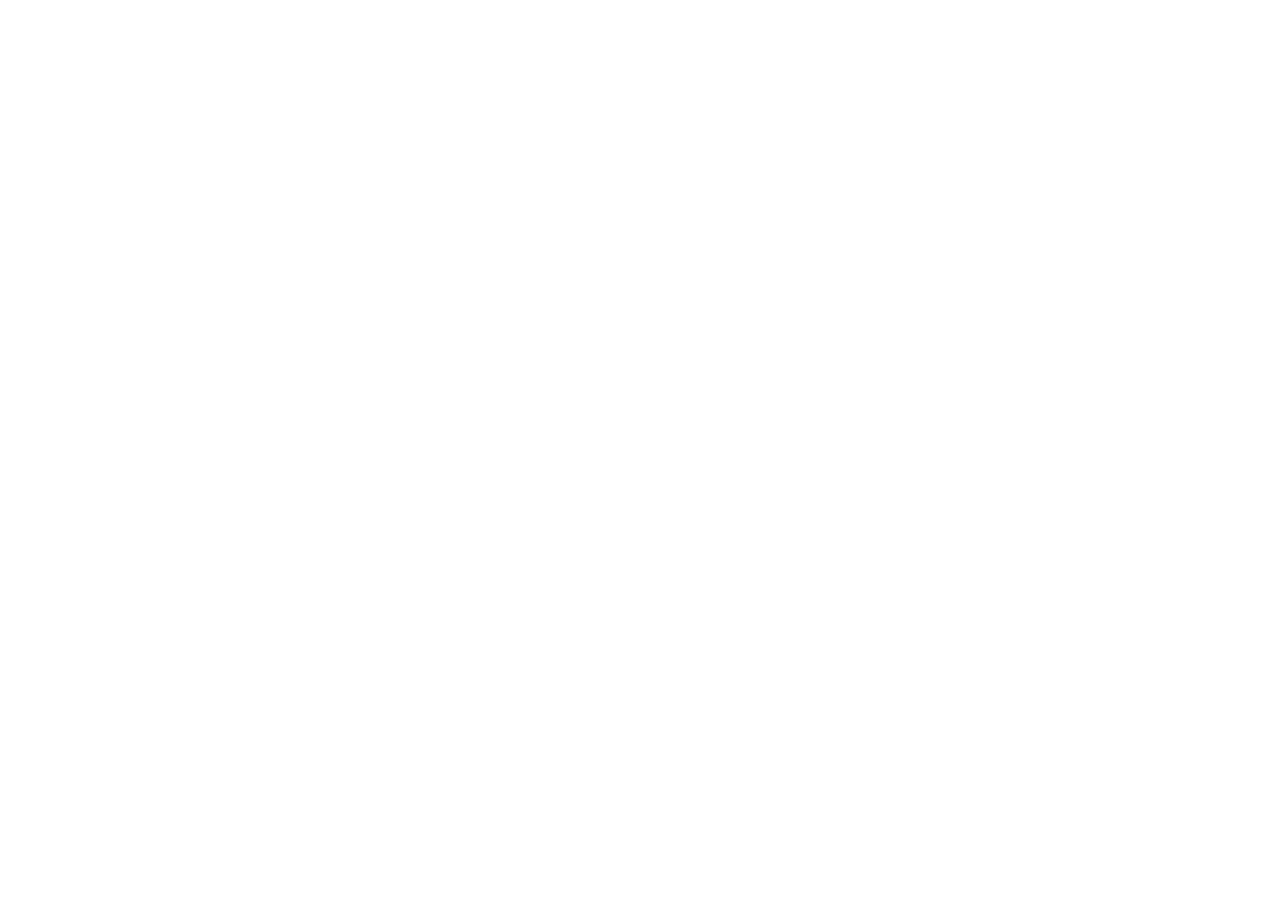
==== login.html @ cbe43c0b "init project" ====
<!DOCTYPE html>
<html lang="en">
<head>
    <meta charset="UTF-8">
    <meta http-equiv="X-UA-Compatible" content="IE=edge">
    <meta name="viewport" content="width=device-width, initial-scale=1.0">
    <title>登录页面</title>
</head>
<body>
    
</body>
</html>
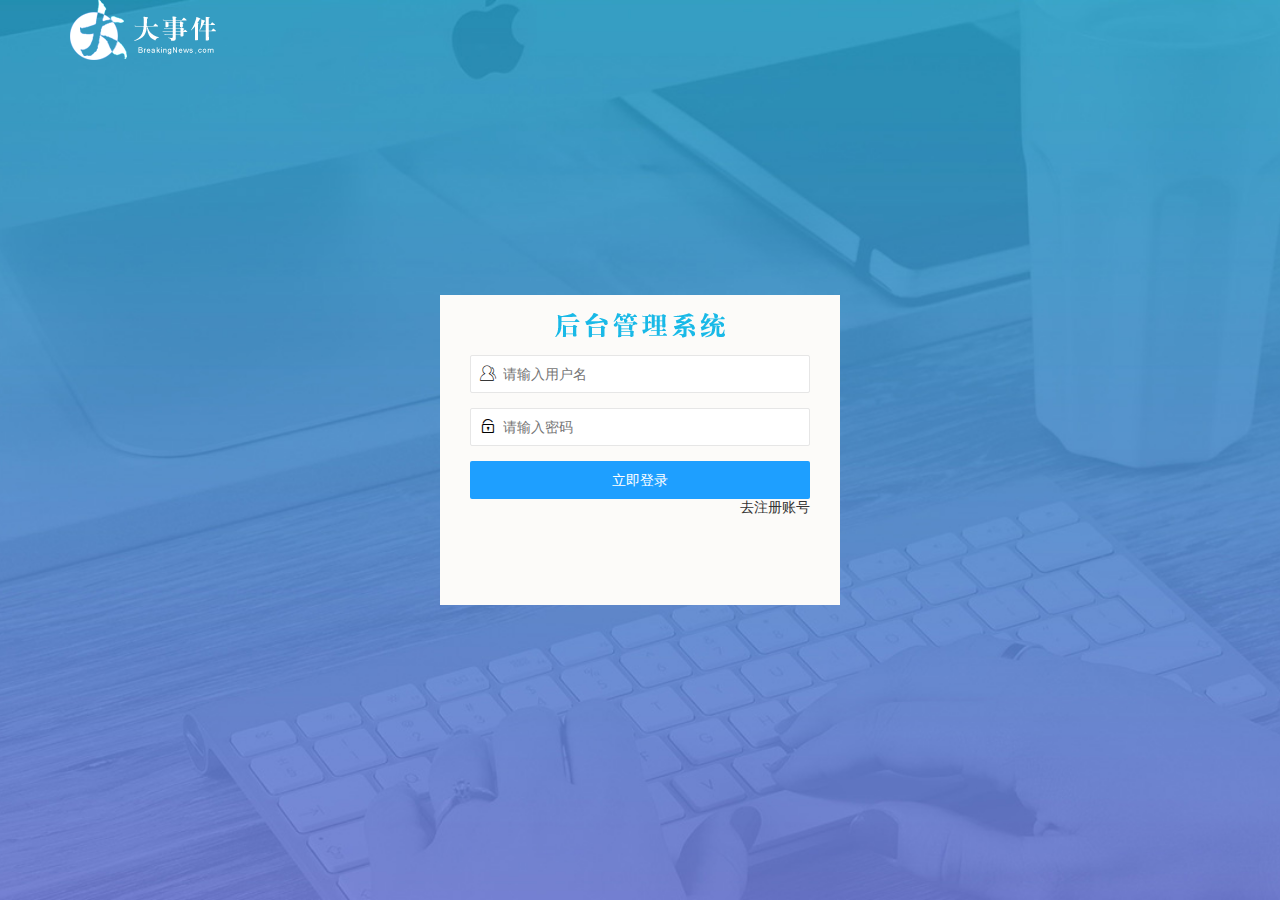
==== commit fc8ebe53: "完成了登录和注册" ====
--- a/login.html
+++ b/login.html
@@ -4,9 +4,80 @@
     <meta charset="UTF-8">
     <meta http-equiv="X-UA-Compatible" content="IE=edge">
     <meta name="viewport" content="width=device-width, initial-scale=1.0">
-    <title>登录页面</title>
+    <title>事件系统/登录</title>
+    <!-- 导入自己的样式 -->
+    <link rel="stylesheet" href="/assets/css/login.css"/>
+    <script src="/assets/lib/layui/layui.js"></script>
+    <!-- 导入layui样式 -->
+    <link rel="stylesheet" href="./assets/lib/layui/css/layui.css">
 </head>
 <body>
-    
+    <!-- 头部logo区域 -->
+    <div class="layui-main">
+        <img src="/assets/images/logo.png" alt=""/>
+    </div> 
+    <!-- 登录注册区域 -->
+    <div class="loginAndRegBox">
+       <div class="title-box">
+           
+           </div>
+        <!-- 登录盒子 -->
+       <div class="login-box">
+           <!-- 登录的表单 -->
+        <form class="layui-form" action="" id="form_login">
+            <!-- 用户名 -->
+            <div class="layui-form-item">
+                <i class="layui-icon layui-icon-user"></i>
+                <input type="text" name="username" required  lay-verify="required" placeholder="请输入用户名" autocomplete="off" class="layui-input iconu">
+            </div>
+            <!-- 密码 -->
+            <div class="layui-form-item">
+                <i class="layui-icon  layui-icon-password"></i>
+                <input type="password" name="password" required  lay-verify="required|pwd" placeholder="请输入密码" autocomplete="off" class="layui-input">
+            </div>
+            <!-- 登录按钮 -->
+            <button  class="layui-btn layui-btn-fluid layui-btn-normal" lay-submit >立即登录</button>
+
+            <div class="layui-form-item links">
+                <a href="javascript:;" id="link_reg">去注册账号</a>
+            </div>
+        </form>
+       </div>
+       <!-- 注册盒子 -->
+       <div class="reg-box">
+           <!-- 注册的表单 -->
+        <form class="layui-form" id="form_reg">
+            <!-- 用户名 -->
+            <div class="layui-form-item">
+                <i class="layui-icon layui-icon-user"></i>
+                <input type="text" name="username" required  lay-verify="required" placeholder="请输入用户名" autocomplete="off" class="layui-input iconu">
+            </div>
+            <!-- 密码 -->
+            <div class="layui-form-item">
+                <i class="layui-icon  layui-icon-password"></i>
+                <input id="pwd" type="password" name="password" required  lay-verify="required|pwd" placeholder="请输入密码" autocomplete="off" class="layui-input">
+            </div>
+            <!-- 确认密码 -->
+            <div class="layui-form-item">
+                <i class="layui-icon  layui-icon-password"></i>
+                <input type="password" name="repassword" required  lay-verify="required|pwd|repwd" placeholder="请再次输入密码" autocomplete="off" class="layui-input">
+            </div>
+            <!-- 注册按钮 -->
+            <button  class="layui-btn layui-btn-fluid layui-btn-normal" lay-submit >立即注册</button>
+
+            <div class="layui-form-item links">
+                <a href="javascript:;" id="link_login">去登录</a>
+            </div>
+        </form>
+       </div>
+    </div>
+    <!-- 导入layui的js文件 -->
+    <script src="/assets/lib/layui/layui.all.js"></script>
+    <!-- 导入jQuery -->
+    <script src="/assets/lib/jquery.js"></script>
+    <!-- 导入baseapi.js -->
+    <script src="/assets/js/baseaoi.js"></script>
+    <!-- 导入自己的script脚本 -->
+    <script src="/assets/js/login.js"></script>
 </body>
 </html>--- a/assets/css/login.css
+++ b/assets/css/login.css
@@ -0,0 +1,43 @@
+html,
+body{
+    margin: 0;
+    padding: 0;
+    width: 100%;
+    height: 100%;
+    background:url(/assets/images/login_bg.jpg) no-repeat center;
+    background-size: cover;
+}
+.loginAndRegBox{
+    width: 400px;
+    height: 310px;
+    background-color: rgb(252, 251, 249);
+    position: absolute;
+    left: 50%;
+    top: 50%;
+    transform: translate(-50% ,-50%);
+}
+.title-box{
+    height: 60px;
+    background: url('/assets/images/login_title.png') no-repeat center;
+}
+.reg-box{
+    display: none;
+}
+.layui-form{
+    padding: 0 30px;
+}
+.links{
+   display: flex;
+   justify-content: flex-end;
+}
+.layui-form-item{
+    position: relative;
+}
+.layui-form-item .layui-icon{
+    position: absolute;
+    top: 10px;
+    left: 10px;
+}
+ .layui-form .layui-input{
+    padding-left: 32px;
+}--- a/assets/lib/layui/css/layui.css
+++ b/assets/lib/layui/css/layui.css
@@ -0,0 +1,2 @@
+/** layui-v2.5.5 MIT License By https://www.layui.com */
+ .layui-inline,img{display:inline-block;vertical-align:middle}h1,h2,h3,h4,h5,h6{font-weight:400}.layui-edge,.layui-header,.layui-inline,.layui-main{position:relative}.layui-body,.layui-edge,.layui-elip{overflow:hidden}.layui-btn,.layui-edge,.layui-inline,img{vertical-align:middle}.layui-btn,.layui-disabled,.layui-icon,.layui-unselect{-moz-user-select:none;-webkit-user-select:none;-ms-user-select:none}.layui-elip,.layui-form-checkbox span,.layui-form-pane .layui-form-label{text-overflow:ellipsis;white-space:nowrap}.layui-breadcrumb,.layui-tree-btnGroup{visibility:hidden}blockquote,body,button,dd,div,dl,dt,form,h1,h2,h3,h4,h5,h6,input,li,ol,p,pre,td,textarea,th,ul{margin:0;padding:0;-webkit-tap-highlight-color:rgba(0,0,0,0)}a:active,a:hover{outline:0}img{border:none}li{list-style:none}table{border-collapse:collapse;border-spacing:0}h4,h5,h6{font-size:100%}button,input,optgroup,option,select,textarea{font-family:inherit;font-size:inherit;font-style:inherit;font-weight:inherit;outline:0}pre{white-space:pre-wrap;white-space:-moz-pre-wrap;white-space:-pre-wrap;white-space:-o-pre-wrap;word-wrap:break-word}body{line-height:24px;font:14px Helvetica Neue,Helvetica,PingFang SC,Tahoma,Arial,sans-serif}hr{height:1px;margin:10px 0;border:0;clear:both}a{color:#333;text-decoration:none}a:hover{color:#777}a cite{font-style:normal;*cursor:pointer}.layui-border-box,.layui-border-box *{box-sizing:border-box}.layui-box,.layui-box *{box-sizing:content-box}.layui-clear{clear:both;*zoom:1}.layui-clear:after{content:'\20';clear:both;*zoom:1;display:block;height:0}.layui-inline{*display:inline;*zoom:1}.layui-edge{display:inline-block;width:0;height:0;border-width:6px;border-style:dashed;border-color:transparent}.layui-edge-top{top:-4px;border-bottom-color:#999;border-bottom-style:solid}.layui-edge-right{border-left-color:#999;border-left-style:solid}.layui-edge-bottom{top:2px;border-top-color:#999;border-top-style:solid}.layui-edge-left{border-right-color:#999;border-right-style:solid}.layui-disabled,.layui-disabled:hover{color:#d2d2d2!important;cursor:not-allowed!important}.layui-circle{border-radius:100%}.layui-show{display:block!important}.layui-hide{display:none!important}@font-face{font-family:layui-icon;src:url(../font/iconfont.eot?v=250);src:url(../font/iconfont.eot?v=250#iefix) format('embedded-opentype'),url(../font/iconfont.woff2?v=250) format('woff2'),url(../font/iconfont.woff?v=250) format('woff'),url(../font/iconfont.ttf?v=250) format('truetype'),url(../font/iconfont.svg?v=250#layui-icon) format('svg')}.layui-icon{font-family:layui-icon!important;font-size:16px;font-style:normal;-webkit-font-smoothing:antialiased;-moz-osx-font-smoothing:grayscale}.layui-icon-reply-fill:before{content:"\e611"}.layui-icon-set-fill:before{content:"\e614"}.layui-icon-menu-fill:before{content:"\e60f"}.layui-icon-search:before{content:"\e615"}.layui-icon-share:before{content:"\e641"}.layui-icon-set-sm:before{content:"\e620"}.layui-icon-engine:before{content:"\e628"}.layui-icon-close:before{content:"\1006"}.layui-icon-close-fill:before{content:"\1007"}.layui-icon-chart-screen:before{content:"\e629"}.layui-icon-star:before{content:"\e600"}.layui-icon-circle-dot:before{content:"\e617"}.layui-icon-chat:before{content:"\e606"}.layui-icon-release:before{content:"\e609"}.layui-icon-list:before{content:"\e60a"}.layui-icon-chart:before{content:"\e62c"}.layui-icon-ok-circle:before{content:"\1005"}.layui-icon-layim-theme:before{content:"\e61b"}.layui-icon-table:before{content:"\e62d"}.layui-icon-right:before{content:"\e602"}.layui-icon-left:before{content:"\e603"}.layui-icon-cart-simple:before{content:"\e698"}.layui-icon-face-cry:before{content:"\e69c"}.layui-icon-face-smile:before{content:"\e6af"}.layui-icon-survey:before{content:"\e6b2"}.layui-icon-tree:before{content:"\e62e"}.layui-icon-upload-circle:before{content:"\e62f"}.layui-icon-add-circle:before{content:"\e61f"}.layui-icon-download-circle:before{content:"\e601"}.layui-icon-templeate-1:before{content:"\e630"}.layui-icon-util:before{content:"\e631"}.layui-icon-face-surprised:before{content:"\e664"}.layui-icon-edit:before{content:"\e642"}.layui-icon-speaker:before{content:"\e645"}.layui-icon-down:before{content:"\e61a"}.layui-icon-file:before{content:"\e621"}.layui-icon-layouts:before{content:"\e632"}.layui-icon-rate-half:before{content:"\e6c9"}.layui-icon-add-circle-fine:before{content:"\e608"}.layui-icon-prev-circle:before{content:"\e633"}.layui-icon-read:before{content:"\e705"}.layui-icon-404:before{content:"\e61c"}.layui-icon-carousel:before{content:"\e634"}.layui-icon-help:before{content:"\e607"}.layui-icon-code-circle:before{content:"\e635"}.layui-icon-water:before{content:"\e636"}.layui-icon-username:before{content:"\e66f"}.layui-icon-find-fill:before{content:"\e670"}.layui-icon-about:before{content:"\e60b"}.layui-icon-location:before{content:"\e715"}.layui-icon-up:before{content:"\e619"}.layui-icon-pause:before{content:"\e651"}.layui-icon-date:before{content:"\e637"}.layui-icon-layim-uploadfile:before{content:"\e61d"}.layui-icon-delete:before{content:"\e640"}.layui-icon-play:before{content:"\e652"}.layui-icon-top:before{content:"\e604"}.layui-icon-friends:before{content:"\e612"}.layui-icon-refresh-3:before{content:"\e9aa"}.layui-icon-ok:before{content:"\e605"}.layui-icon-layer:before{content:"\e638"}.layui-icon-face-smile-fine:before{content:"\e60c"}.layui-icon-dollar:before{content:"\e659"}.layui-icon-group:before{content:"\e613"}.layui-icon-layim-download:before{content:"\e61e"}.layui-icon-picture-fine:before{content:"\e60d"}.layui-icon-link:before{content:"\e64c"}.layui-icon-diamond:before{content:"\e735"}.layui-icon-log:before{content:"\e60e"}.layui-icon-rate-solid:before{content:"\e67a"}.layui-icon-fonts-del:before{content:"\e64f"}.layui-icon-unlink:before{content:"\e64d"}.layui-icon-fonts-clear:before{content:"\e639"}.layui-icon-triangle-r:before{content:"\e623"}.layui-icon-circle:before{content:"\e63f"}.layui-icon-radio:before{content:"\e643"}.layui-icon-align-center:before{content:"\e647"}.layui-icon-align-right:before{content:"\e648"}.layui-icon-align-left:before{content:"\e649"}.layui-icon-loading-1:before{content:"\e63e"}.layui-icon-return:before{content:"\e65c"}.layui-icon-fonts-strong:before{content:"\e62b"}.layui-icon-upload:before{content:"\e67c"}.layui-icon-dialogue:before{content:"\e63a"}.layui-icon-video:before{content:"\e6ed"}.layui-icon-headset:before{content:"\e6fc"}.layui-icon-cellphone-fine:before{content:"\e63b"}.layui-icon-add-1:before{content:"\e654"}.layui-icon-face-smile-b:before{content:"\e650"}.layui-icon-fonts-html:before{content:"\e64b"}.layui-icon-form:before{content:"\e63c"}.layui-icon-cart:before{content:"\e657"}.layui-icon-camera-fill:before{content:"\e65d"}.layui-icon-tabs:before{content:"\e62a"}.layui-icon-fonts-code:before{content:"\e64e"}.layui-icon-fire:before{content:"\e756"}.layui-icon-set:before{content:"\e716"}.layui-icon-fonts-u:before{content:"\e646"}.layui-icon-triangle-d:before{content:"\e625"}.layui-icon-tips:before{content:"\e702"}.layui-icon-picture:before{content:"\e64a"}.layui-icon-more-vertical:before{content:"\e671"}.layui-icon-flag:before{content:"\e66c"}.layui-icon-loading:before{content:"\e63d"}.layui-icon-fonts-i:before{content:"\e644"}.layui-icon-refresh-1:before{content:"\e666"}.layui-icon-rmb:before{content:"\e65e"}.layui-icon-home:before{content:"\e68e"}.layui-icon-user:before{content:"\e770"}.layui-icon-notice:before{content:"\e667"}.layui-icon-login-weibo:before{content:"\e675"}.layui-icon-voice:before{content:"\e688"}.layui-icon-upload-drag:before{content:"\e681"}.layui-icon-login-qq:before{content:"\e676"}.layui-icon-snowflake:before{content:"\e6b1"}.layui-icon-file-b:before{content:"\e655"}.layui-icon-template:before{content:"\e663"}.layui-icon-auz:before{content:"\e672"}.layui-icon-console:before{content:"\e665"}.layui-icon-app:before{content:"\e653"}.layui-icon-prev:before{content:"\e65a"}.layui-icon-website:before{content:"\e7ae"}.layui-icon-next:before{content:"\e65b"}.layui-icon-component:before{content:"\e857"}.layui-icon-more:before{content:"\e65f"}.layui-icon-login-wechat:before{content:"\e677"}.layui-icon-shrink-right:before{content:"\e668"}.layui-icon-spread-left:before{content:"\e66b"}.layui-icon-camera:before{content:"\e660"}.layui-icon-note:before{content:"\e66e"}.layui-icon-refresh:before{content:"\e669"}.layui-icon-female:before{content:"\e661"}.layui-icon-male:before{content:"\e662"}.layui-icon-password:before{content:"\e673"}.layui-icon-senior:before{content:"\e674"}.layui-icon-theme:before{content:"\e66a"}.layui-icon-tread:before{content:"\e6c5"}.layui-icon-praise:before{content:"\e6c6"}.layui-icon-star-fill:before{content:"\e658"}.layui-icon-rate:before{content:"\e67b"}.layui-icon-template-1:before{content:"\e656"}.layui-icon-vercode:before{content:"\e679"}.layui-icon-cellphone:before{content:"\e678"}.layui-icon-screen-full:before{content:"\e622"}.layui-icon-screen-restore:before{content:"\e758"}.layui-icon-cols:before{content:"\e610"}.layui-icon-export:before{content:"\e67d"}.layui-icon-print:before{content:"\e66d"}.layui-icon-slider:before{content:"\e714"}.layui-icon-addition:before{content:"\e624"}.layui-icon-subtraction:before{content:"\e67e"}.layui-icon-service:before{content:"\e626"}.layui-icon-transfer:before{content:"\e691"}.layui-main{width:1140px;margin:0 auto}.layui-header{z-index:1000;height:60px}.layui-header a:hover{transition:all .5s;-webkit-transition:all .5s}.layui-side{position:fixed;left:0;top:0;bottom:0;z-index:999;width:200px;overflow-x:hidden}.layui-side-scroll{position:relative;width:220px;height:100%;overflow-x:hidden}.layui-body{position:absolute;left:200px;right:0;top:0;bottom:0;z-index:998;width:auto;overflow-y:auto;box-sizing:border-box}.layui-layout-body{overflow:hidden}.layui-layout-admin .layui-header{background-color:#23262E}.layui-layout-admin .layui-side{top:60px;width:200px;overflow-x:hidden}.layui-layout-admin .layui-body{position:fixed;top:60px;bottom:44px}.layui-layout-admin .layui-main{width:auto;margin:0 15px}.layui-layout-admin .layui-footer{position:fixed;left:200px;right:0;bottom:0;height:44px;line-height:44px;padding:0 15px;background-color:#eee}.layui-layout-admin .layui-logo{position:absolute;left:0;top:0;width:200px;height:100%;line-height:60px;text-align:center;color:#009688;font-size:16px}.layui-layout-admin .layui-header .layui-nav{background:0 0}.layui-layout-left{position:absolute!important;left:200px;top:0}.layui-layout-right{position:absolute!important;right:0;top:0}.layui-container{position:relative;margin:0 auto;padding:0 15px;box-sizing:border-box}.layui-fluid{position:relative;margin:0 auto;padding:0 15px}.layui-row:after,.layui-row:before{content:'';display:block;clear:both}.layui-col-lg1,.layui-col-lg10,.layui-col-lg11,.layui-col-lg12,.layui-col-lg2,.layui-col-lg3,.layui-col-lg4,.layui-col-lg5,.layui-col-lg6,.layui-col-lg7,.layui-col-lg8,.layui-col-lg9,.layui-col-md1,.layui-col-md10,.layui-col-md11,.layui-col-md12,.layui-col-md2,.layui-col-md3,.layui-col-md4,.layui-col-md5,.layui-col-md6,.layui-col-md7,.layui-col-md8,.layui-col-md9,.layui-col-sm1,.layui-col-sm10,.layui-col-sm11,.layui-col-sm12,.layui-col-sm2,.layui-col-sm3,.layui-col-sm4,.layui-col-sm5,.layui-col-sm6,.layui-col-sm7,.layui-col-sm8,.layui-col-sm9,.layui-col-xs1,.layui-col-xs10,.layui-col-xs11,.layui-col-xs12,.layui-col-xs2,.layui-col-xs3,.layui-col-xs4,.layui-col-xs5,.layui-col-xs6,.layui-col-xs7,.layui-col-xs8,.layui-col-xs9{position:relative;display:block;box-sizing:border-box}.layui-col-xs1,.layui-col-xs10,.layui-col-xs11,.layui-col-xs12,.layui-col-xs2,.layui-col-xs3,.layui-col-xs4,.layui-col-xs5,.layui-col-xs6,.layui-col-xs7,.layui-col-xs8,.layui-col-xs9{float:left}.layui-col-xs1{width:8.33333333%}.layui-col-xs2{width:16.66666667%}.layui-col-xs3{width:25%}.layui-col-xs4{width:33.33333333%}.layui-col-xs5{width:41.66666667%}.layui-col-xs6{width:50%}.layui-col-xs7{width:58.33333333%}.layui-col-xs8{width:66.66666667%}.layui-col-xs9{width:75%}.layui-col-xs10{width:83.33333333%}.layui-col-xs11{width:91.66666667%}.layui-col-xs12{width:100%}.layui-col-xs-offset1{margin-left:8.33333333%}.layui-col-xs-offset2{margin-left:16.66666667%}.layui-col-xs-offset3{margin-left:25%}.layui-col-xs-offset4{margin-left:33.33333333%}.layui-col-xs-offset5{margin-left:41.66666667%}.layui-col-xs-offset6{margin-left:50%}.layui-col-xs-offset7{margin-left:58.33333333%}.layui-col-xs-offset8{margin-left:66.66666667%}.layui-col-xs-offset9{margin-left:75%}.layui-col-xs-offset10{margin-left:83.33333333%}.layui-col-xs-offset11{margin-left:91.66666667%}.layui-col-xs-offset12{margin-left:100%}@media screen and (max-width:768px){.layui-hide-xs{display:none!important}.layui-show-xs-block{display:block!important}.layui-show-xs-inline{display:inline!important}.layui-show-xs-inline-block{display:inline-block!important}}@media screen and (min-width:768px){.layui-container{width:750px}.layui-hide-sm{display:none!important}.layui-show-sm-block{display:block!important}.layui-show-sm-inline{display:inline!important}.layui-show-sm-inline-block{display:inline-block!important}.layui-col-sm1,.layui-col-sm10,.layui-col-sm11,.layui-col-sm12,.layui-col-sm2,.layui-col-sm3,.layui-col-sm4,.layui-col-sm5,.layui-col-sm6,.layui-col-sm7,.layui-col-sm8,.layui-col-sm9{float:left}.layui-col-sm1{width:8.33333333%}.layui-col-sm2{width:16.66666667%}.layui-col-sm3{width:25%}.layui-col-sm4{width:33.33333333%}.layui-col-sm5{width:41.66666667%}.layui-col-sm6{width:50%}.layui-col-sm7{width:58.33333333%}.layui-col-sm8{width:66.66666667%}.layui-col-sm9{width:75%}.layui-col-sm10{width:83.33333333%}.layui-col-sm11{width:91.66666667%}.layui-col-sm12{width:100%}.layui-col-sm-offset1{margin-left:8.33333333%}.layui-col-sm-offset2{margin-left:16.66666667%}.layui-col-sm-offset3{margin-left:25%}.layui-col-sm-offset4{margin-left:33.33333333%}.layui-col-sm-offset5{margin-left:41.66666667%}.layui-col-sm-offset6{margin-left:50%}.layui-col-sm-offset7{margin-left:58.33333333%}.layui-col-sm-offset8{margin-left:66.66666667%}.layui-col-sm-offset9{margin-left:75%}.layui-col-sm-offset10{margin-left:83.33333333%}.layui-col-sm-offset11{margin-left:91.66666667%}.layui-col-sm-offset12{margin-left:100%}}@media screen and (min-width:992px){.layui-container{width:970px}.layui-hide-md{display:none!important}.layui-show-md-block{display:block!important}.layui-show-md-inline{display:inline!important}.layui-show-md-inline-block{display:inline-block!important}.layui-col-md1,.layui-col-md10,.layui-col-md11,.layui-col-md12,.layui-col-md2,.layui-col-md3,.layui-col-md4,.layui-col-md5,.layui-col-md6,.layui-col-md7,.layui-col-md8,.layui-col-md9{float:left}.layui-col-md1{width:8.33333333%}.layui-col-md2{width:16.66666667%}.layui-col-md3{width:25%}.layui-col-md4{width:33.33333333%}.layui-col-md5{width:41.66666667%}.layui-col-md6{width:50%}.layui-col-md7{width:58.33333333%}.layui-col-md8{width:66.66666667%}.layui-col-md9{width:75%}.layui-col-md10{width:83.33333333%}.layui-col-md11{width:91.66666667%}.layui-col-md12{width:100%}.layui-col-md-offset1{margin-left:8.33333333%}.layui-col-md-offset2{margin-left:16.66666667%}.layui-col-md-offset3{margin-left:25%}.layui-col-md-offset4{margin-left:33.33333333%}.layui-col-md-offset5{margin-left:41.66666667%}.layui-col-md-offset6{margin-left:50%}.layui-col-md-offset7{margin-left:58.33333333%}.layui-col-md-offset8{margin-left:66.66666667%}.layui-col-md-offset9{margin-left:75%}.layui-col-md-offset10{margin-left:83.33333333%}.layui-col-md-offset11{margin-left:91.66666667%}.layui-col-md-offset12{margin-left:100%}}@media screen and (min-width:1200px){.layui-container{width:1170px}.layui-hide-lg{display:none!important}.layui-show-lg-block{display:block!important}.layui-show-lg-inline{display:inline!important}.layui-show-lg-inline-block{display:inline-block!important}.layui-col-lg1,.layui-col-lg10,.layui-col-lg11,.layui-col-lg12,.layui-col-lg2,.layui-col-lg3,.layui-col-lg4,.layui-col-lg5,.layui-col-lg6,.layui-col-lg7,.layui-col-lg8,.layui-col-lg9{float:left}.layui-col-lg1{width:8.33333333%}.layui-col-lg2{width:16.66666667%}.layui-col-lg3{width:25%}.layui-col-lg4{width:33.33333333%}.layui-col-lg5{width:41.66666667%}.layui-col-lg6{width:50%}.layui-col-lg7{width:58.33333333%}.layui-col-lg8{width:66.66666667%}.layui-col-lg9{width:75%}.layui-col-lg10{width:83.33333333%}.layui-col-lg11{width:91.66666667%}.layui-col-lg12{width:100%}.layui-col-lg-offset1{margin-left:8.33333333%}.layui-col-lg-offset2{margin-left:16.66666667%}.layui-col-lg-offset3{margin-left:25%}.layui-col-lg-offset4{margin-left:33.33333333%}.layui-col-lg-offset5{margin-left:41.66666667%}.layui-col-lg-offset6{margin-left:50%}.layui-col-lg-offset7{margin-left:58.33333333%}.layui-col-lg-offset8{margin-left:66.66666667%}.layui-col-lg-offset9{margin-left:75%}.layui-col-lg-offset10{margin-left:83.33333333%}.layui-col-lg-offset11{margin-left:91.66666667%}.layui-col-lg-offset12{margin-left:100%}}.layui-col-space1{margin:-.5px}.layui-col-space1>*{padding:.5px}.layui-col-space3{margin:-1.5px}.layui-col-space3>*{padding:1.5px}.layui-col-space5{margin:-2.5px}.layui-col-space5>*{padding:2.5px}.layui-col-space8{margin:-3.5px}.layui-col-space8>*{padding:3.5px}.layui-col-space10{margin:-5px}.layui-col-space10>*{padding:5px}.layui-col-space12{margin:-6px}.layui-col-space12>*{padding:6px}.layui-col-space15{margin:-7.5px}.layui-col-space15>*{padding:7.5px}.layui-col-space18{margin:-9px}.layui-col-space18>*{padding:9px}.layui-col-space20{margin:-10px}.layui-col-space20>*{padding:10px}.layui-col-space22{margin:-11px}.layui-col-space22>*{padding:11px}.layui-col-space25{margin:-12.5px}.layui-col-space25>*{padding:12.5px}.layui-col-space30{margin:-15px}.layui-col-space30>*{padding:15px}.layui-btn,.layui-input,.layui-select,.layui-textarea,.layui-upload-button{outline:0;-webkit-appearance:none;transition:all .3s;-webkit-transition:all .3s;box-sizing:border-box}.layui-elem-quote{margin-bottom:10px;padding:15px;line-height:22px;border-left:5px solid #009688;border-radius:0 2px 2px 0;background-color:#f2f2f2}.layui-quote-nm{border-style:solid;border-width:1px 1px 1px 5px;background:0 0}.layui-elem-field{margin-bottom:10px;padding:0;border-width:1px;border-style:solid}.layui-elem-field legend{margin-left:20px;padding:0 10px;font-size:20px;font-weight:300}.layui-field-title{margin:10px 0 20px;border-width:1px 0 0}.layui-field-box{padding:10px 15px}.layui-field-title .layui-field-box{padding:10px 0}.layui-progress{position:relative;height:6px;border-radius:20px;background-color:#e2e2e2}.layui-progress-bar{position:absolute;left:0;top:0;width:0;max-width:100%;height:6px;border-radius:20px;text-align:right;background-color:#5FB878;transition:all .3s;-webkit-transition:all .3s}.layui-progress-big,.layui-progress-big .layui-progress-bar{height:18px;line-height:18px}.layui-progress-text{position:relative;top:-20px;line-height:18px;font-size:12px;color:#666}.layui-progress-big .layui-progress-text{position:static;padding:0 10px;color:#fff}.layui-collapse{border-width:1px;border-style:solid;border-radius:2px}.layui-colla-content,.layui-colla-item{border-top-width:1px;border-top-style:solid}.layui-colla-item:first-child{border-top:none}.layui-colla-title{position:relative;height:42px;line-height:42px;padding:0 15px 0 35px;color:#333;background-color:#f2f2f2;cursor:pointer;font-size:14px;overflow:hidden}.layui-colla-content{display:none;padding:10px 15px;line-height:22px;color:#666}.layui-colla-icon{position:absolute;left:15px;top:0;font-size:14px}.layui-card{margin-bottom:15px;border-radius:2px;background-color:#fff;box-shadow:0 1px 2px 0 rgba(0,0,0,.05)}.layui-card:last-child{margin-bottom:0}.layui-card-header{position:relative;height:42px;line-height:42px;padding:0 15px;border-bottom:1px solid #f6f6f6;color:#333;border-radius:2px 2px 0 0;font-size:14px}.layui-bg-black,.layui-bg-blue,.layui-bg-cyan,.layui-bg-green,.layui-bg-orange,.layui-bg-red{color:#fff!important}.layui-card-body{position:relative;padding:10px 15px;line-height:24px}.layui-card-body[pad15]{padding:15px}.layui-card-body[pad20]{padding:20px}.layui-card-body .layui-table{margin:5px 0}.layui-card .layui-tab{margin:0}.layui-panel-window{position:relative;padding:15px;border-radius:0;border-top:5px solid #E6E6E6;background-color:#fff}.layui-auxiliar-moving{position:fixed;left:0;right:0;top:0;bottom:0;width:100%;height:100%;background:0 0;z-index:9999999999}.layui-form-label,.layui-form-mid,.layui-form-select,.layui-input-block,.layui-input-inline,.layui-textarea{position:relative}.layui-bg-red{background-color:#FF5722!important}.layui-bg-orange{background-color:#FFB800!important}.layui-bg-green{background-color:#009688!important}.layui-bg-cyan{background-color:#2F4056!important}.layui-bg-blue{background-color:#1E9FFF!important}.layui-bg-black{background-color:#393D49!important}.layui-bg-gray{background-color:#eee!important;color:#666!important}.layui-badge-rim,.layui-colla-content,.layui-colla-item,.layui-collapse,.layui-elem-field,.layui-form-pane .layui-form-item[pane],.layui-form-pane .layui-form-label,.layui-input,.layui-layedit,.layui-layedit-tool,.layui-quote-nm,.layui-select,.layui-tab-bar,.layui-tab-card,.layui-tab-title,.layui-tab-title .layui-this:after,.layui-textarea{border-color:#e6e6e6}.layui-timeline-item:before,hr{background-color:#e6e6e6}.layui-text{line-height:22px;font-size:14px;color:#666}.layui-text h1,.layui-text h2,.layui-text h3{font-weight:500;color:#333}.layui-text h1{font-size:30px}.layui-text h2{font-size:24px}.layui-text h3{font-size:18px}.layui-text a:not(.layui-btn){color:#01AAED}.layui-text a:not(.layui-btn):hover{text-decoration:underline}.layui-text ul{padding:5px 0 5px 15px}.layui-text ul li{margin-top:5px;list-style-type:disc}.layui-text em,.layui-word-aux{color:#999!important;padding:0 5px!important}.layui-btn{display:inline-block;height:38px;line-height:38px;padding:0 18px;background-color:#009688;color:#fff;white-space:nowrap;text-align:center;font-size:14px;border:none;border-radius:2px;cursor:pointer}.layui-btn:hover{opacity:.8;filter:alpha(opacity=80);color:#fff}.layui-btn:active{opacity:1;filter:alpha(opacity=100)}.layui-btn+.layui-btn{margin-left:10px}.layui-btn-container{font-size:0}.layui-btn-container .layui-btn{margin-right:10px;margin-bottom:10px}.layui-btn-container .layui-btn+.layui-btn{margin-left:0}.layui-table .layui-btn-container .layui-btn{margin-bottom:9px}.layui-btn-radius{border-radius:100px}.layui-btn .layui-icon{margin-right:3px;font-size:18px;vertical-align:bottom;vertical-align:middle\9}.layui-btn-primary{border:1px solid #C9C9C9;background-color:#fff;color:#555}.layui-btn-primary:hover{border-color:#009688;color:#333}.layui-btn-normal{background-color:#1E9FFF}.layui-btn-warm{background-color:#FFB800}.layui-btn-danger{background-color:#FF5722}.layui-btn-checked{background-color:#5FB878}.layui-btn-disabled,.layui-btn-disabled:active,.layui-btn-disabled:hover{border:1px solid #e6e6e6;background-color:#FBFBFB;color:#C9C9C9;cursor:not-allowed;opacity:1}.layui-btn-lg{height:44px;line-height:44px;padding:0 25px;font-size:16px}.layui-btn-sm{height:30px;line-height:30px;padding:0 10px;font-size:12px}.layui-btn-sm i{font-size:16px!important}.layui-btn-xs{height:22px;line-height:22px;padding:0 5px;font-size:12px}.layui-btn-xs i{font-size:14px!important}.layui-btn-group{display:inline-block;vertical-align:middle;font-size:0}.layui-btn-group .layui-btn{margin-left:0!important;margin-right:0!important;border-left:1px solid rgba(255,255,255,.5);border-radius:0}.layui-btn-group .layui-btn-primary{border-left:none}.layui-btn-group .layui-btn-primary:hover{border-color:#C9C9C9;color:#009688}.layui-btn-group .layui-btn:first-child{border-left:none;border-radius:2px 0 0 2px}.layui-btn-group .layui-btn-primary:first-child{border-left:1px solid #c9c9c9}.layui-btn-group .layui-btn:last-child{border-radius:0 2px 2px 0}.layui-btn-group .layui-btn+.layui-btn{margin-left:0}.layui-btn-group+.layui-btn-group{margin-left:10px}.layui-btn-fluid{width:100%}.layui-input,.layui-select,.layui-textarea{height:38px;line-height:1.3;line-height:38px\9;border-width:1px;border-style:solid;background-color:#fff;border-radius:2px}.layui-input::-webkit-input-placeholder,.layui-select::-webkit-input-placeholder,.layui-textarea::-webkit-input-placeholder{line-height:1.3}.layui-input,.layui-textarea{display:block;width:100%;padding-left:10px}.layui-input:hover,.layui-textarea:hover{border-color:#D2D2D2!important}.layui-input:focus,.layui-textarea:focus{border-color:#C9C9C9!important}.layui-textarea{min-height:100px;height:auto;line-height:20px;padding:6px 10px;resize:vertical}.layui-select{padding:0 10px}.layui-form input[type=checkbox],.layui-form input[type=radio],.layui-form select{display:none}.layui-form [lay-ignore]{display:initial}.layui-form-item{margin-bottom:15px;clear:both;*zoom:1}.layui-form-item:after{content:'\20';clear:both;*zoom:1;display:block;height:0}.layui-form-label{float:left;display:block;padding:9px 15px;width:80px;font-weight:400;line-height:20px;text-align:right}.layui-form-label-col{display:block;float:none;padding:9px 0;line-height:20px;text-align:left}.layui-form-item .layui-inline{margin-bottom:5px;margin-right:10px}.layui-input-block{margin-left:110px;min-height:36px}.layui-input-inline{display:inline-block;vertical-align:middle}.layui-form-item .layui-input-inline{float:left;width:190px;margin-right:10px}.layui-form-text .layui-input-inline{width:auto}.layui-form-mid{float:left;display:block;padding:9px 0!important;line-height:20px;margin-right:10px}.layui-form-danger+.layui-form-select .layui-input,.layui-form-danger:focus{border-color:#FF5722!important}.layui-form-select .layui-input{padding-right:30px;cursor:pointer}.layui-form-select .layui-edge{position:absolute;right:10px;top:50%;margin-top:-3px;cursor:pointer;border-width:6px;border-top-color:#c2c2c2;border-top-style:solid;transition:all .3s;-webkit-transition:all .3s}.layui-form-select dl{display:none;position:absolute;left:0;top:42px;padding:5px 0;z-index:899;min-width:100%;border:1px solid #d2d2d2;max-height:300px;overflow-y:auto;background-color:#fff;border-radius:2px;box-shadow:0 2px 4px rgba(0,0,0,.12);box-sizing:border-box}.layui-form-select dl dd,.layui-form-select dl dt{padding:0 10px;line-height:36px;white-space:nowrap;overflow:hidden;text-overflow:ellipsis}.layui-form-select dl dt{font-size:12px;color:#999}.layui-form-select dl dd{cursor:pointer}.layui-form-select dl dd:hover{background-color:#f2f2f2;-webkit-transition:.5s all;transition:.5s all}.layui-form-select .layui-select-group dd{padding-left:20px}.layui-form-select dl dd.layui-select-tips{padding-left:10px!important;color:#999}.layui-form-select dl dd.layui-this{background-color:#5FB878;color:#fff}.layui-form-checkbox,.layui-form-select dl dd.layui-disabled{background-color:#fff}.layui-form-selected dl{display:block}.layui-form-checkbox,.layui-form-checkbox *,.layui-form-switch{display:inline-block;vertical-align:middle}.layui-form-selected .layui-edge{margin-top:-9px;-webkit-transform:rotate(180deg);transform:rotate(180deg);margin-top:-3px\9}:root .layui-form-selected .layui-edge{margin-top:-9px\0/IE9}.layui-form-selectup dl{top:auto;bottom:42px}.layui-select-none{margin:5px 0;text-align:center;color:#999}.layui-select-disabled .layui-disabled{border-color:#eee!important}.layui-select-disabled .layui-edge{border-top-color:#d2d2d2}.layui-form-checkbox{position:relative;height:30px;line-height:30px;margin-right:10px;padding-right:30px;cursor:pointer;font-size:0;-webkit-transition:.1s linear;transition:.1s linear;box-sizing:border-box}.layui-form-checkbox span{padding:0 10px;height:100%;font-size:14px;border-radius:2px 0 0 2px;background-color:#d2d2d2;color:#fff;overflow:hidden}.layui-form-checkbox:hover span{background-color:#c2c2c2}.layui-form-checkbox i{position:absolute;right:0;top:0;width:30px;height:28px;border:1px solid #d2d2d2;border-left:none;border-radius:0 2px 2px 0;color:#fff;font-size:20px;text-align:center}.layui-form-checkbox:hover i{border-color:#c2c2c2;color:#c2c2c2}.layui-form-checked,.layui-form-checked:hover{border-color:#5FB878}.layui-form-checked span,.layui-form-checked:hover span{background-color:#5FB878}.layui-form-checked i,.layui-form-checked:hover i{color:#5FB878}.layui-form-item .layui-form-checkbox{margin-top:4px}.layui-form-checkbox[lay-skin=primary]{height:auto!important;line-height:normal!important;min-width:18px;min-height:18px;border:none!important;margin-right:0;padding-left:28px;padding-right:0;background:0 0}.layui-form-checkbox[lay-skin=primary] span{padding-left:0;padding-right:15px;line-height:18px;background:0 0;color:#666}.layui-form-checkbox[lay-skin=primary] i{right:auto;left:0;width:16px;height:16px;line-height:16px;border:1px solid #d2d2d2;font-size:12px;border-radius:2px;background-color:#fff;-webkit-transition:.1s linear;transition:.1s linear}.layui-form-checkbox[lay-skin=primary]:hover i{border-color:#5FB878;color:#fff}.layui-form-checked[lay-skin=primary] i{border-color:#5FB878!important;background-color:#5FB878;color:#fff}.layui-checkbox-disbaled[lay-skin=primary] span{background:0 0!important;color:#c2c2c2}.layui-checkbox-disbaled[lay-skin=primary]:hover i{border-color:#d2d2d2}.layui-form-item .layui-form-checkbox[lay-skin=primary]{margin-top:10px}.layui-form-switch{position:relative;height:22px;line-height:22px;min-width:35px;padding:0 5px;margin-top:8px;border:1px solid #d2d2d2;border-radius:20px;cursor:pointer;background-color:#fff;-webkit-transition:.1s linear;transition:.1s linear}.layui-form-switch i{position:absolute;left:5px;top:3px;width:16px;height:16px;border-radius:20px;background-color:#d2d2d2;-webkit-transition:.1s linear;transition:.1s linear}.layui-form-switch em{position:relative;top:0;width:25px;margin-left:21px;padding:0!important;text-align:center!important;color:#999!important;font-style:normal!important;font-size:12px}.layui-form-onswitch{border-color:#5FB878;background-color:#5FB878}.layui-checkbox-disbaled,.layui-checkbox-disbaled i{border-color:#e2e2e2!important}.layui-form-onswitch i{left:100%;margin-left:-21px;background-color:#fff}.layui-form-onswitch em{margin-left:5px;margin-right:21px;color:#fff!important}.layui-checkbox-disbaled span{background-color:#e2e2e2!important}.layui-checkbox-disbaled:hover i{color:#fff!important}[lay-radio]{display:none}.layui-form-radio,.layui-form-radio *{display:inline-block;vertical-align:middle}.layui-form-radio{line-height:28px;margin:6px 10px 0 0;padding-right:10px;cursor:pointer;font-size:0}.layui-form-radio *{font-size:14px}.layui-form-radio>i{margin-right:8px;font-size:22px;color:#c2c2c2}.layui-form-radio>i:hover,.layui-form-radioed>i{color:#5FB878}.layui-radio-disbaled>i{color:#e2e2e2!important}.layui-form-pane .layui-form-label{width:110px;padding:8px 15px;height:38px;line-height:20px;border-width:1px;border-style:solid;border-radius:2px 0 0 2px;text-align:center;background-color:#FBFBFB;overflow:hidden;box-sizing:border-box}.layui-form-pane .layui-input-inline{margin-left:-1px}.layui-form-pane .layui-input-block{margin-left:110px;left:-1px}.layui-form-pane .layui-input{border-radius:0 2px 2px 0}.layui-form-pane .layui-form-text .layui-form-label{float:none;width:100%;border-radius:2px;box-sizing:border-box;text-align:left}.layui-form-pane .layui-form-text .layui-input-inline{display:block;margin:0;top:-1px;clear:both}.layui-form-pane .layui-form-text .layui-input-block{margin:0;left:0;top:-1px}.layui-form-pane .layui-form-text .layui-textarea{min-height:100px;border-radius:0 0 2px 2px}.layui-form-pane .layui-form-checkbox{margin:4px 0 4px 10px}.layui-form-pane .layui-form-radio,.layui-form-pane .layui-form-switch{margin-top:6px;margin-left:10px}.layui-form-pane .layui-form-item[pane]{position:relative;border-width:1px;border-style:solid}.layui-form-pane .layui-form-item[pane] .layui-form-label{position:absolute;left:0;top:0;height:100%;border-width:0 1px 0 0}.layui-form-pane .layui-form-item[pane] .layui-input-inline{margin-left:110px}@media screen and (max-width:450px){.layui-form-item .layui-form-label{text-overflow:ellipsis;overflow:hidden;white-space:nowrap}.layui-form-item .layui-inline{display:block;margin-right:0;margin-bottom:20px;clear:both}.layui-form-item .layui-inline:after{content:'\20';clear:both;display:block;height:0}.layui-form-item .layui-input-inline{display:block;float:none;left:-3px;width:auto;margin:0 0 10px 112px}.layui-form-item .layui-input-inline+.layui-form-mid{margin-left:110px;top:-5px;padding:0}.layui-form-item .layui-form-checkbox{margin-right:5px;margin-bottom:5px}}.layui-layedit{border-width:1px;border-style:solid;border-radius:2px}.layui-layedit-tool{padding:3px 5px;border-bottom-width:1px;border-bottom-style:solid;font-size:0}.layedit-tool-fixed{position:fixed;top:0;border-top:1px solid #e2e2e2}.layui-layedit-tool .layedit-tool-mid,.layui-layedit-tool .layui-icon{display:inline-block;vertical-align:middle;text-align:center;font-size:14px}.layui-layedit-tool .layui-icon{position:relative;width:32px;height:30px;line-height:30px;margin:3px 5px;color:#777;cursor:pointer;border-radius:2px}.layui-layedit-tool .layui-icon:hover{color:#393D49}.layui-layedit-tool .layui-icon:active{color:#000}.layui-layedit-tool .layedit-tool-active{background-color:#e2e2e2;color:#000}.layui-layedit-tool .layui-disabled,.layui-layedit-tool .layui-disabled:hover{color:#d2d2d2;cursor:not-allowed}.layui-layedit-tool .layedit-tool-mid{width:1px;height:18px;margin:0 10px;background-color:#d2d2d2}.layedit-tool-html{width:50px!important;font-size:30px!important}.layedit-tool-b,.layedit-tool-code,.layedit-tool-help{font-size:16px!important}.layedit-tool-d,.layedit-tool-face,.layedit-tool-image,.layedit-tool-unlink{font-size:18px!important}.layedit-tool-image input{position:absolute;font-size:0;left:0;top:0;width:100%;height:100%;opacity:.01;filter:Alpha(opacity=1);cursor:pointer}.layui-layedit-iframe iframe{display:block;width:100%}#LAY_layedit_code{overflow:hidden}.layui-laypage{display:inline-block;*display:inline;*zoom:1;vertical-align:middle;margin:10px 0;font-size:0}.layui-laypage>a:first-child,.layui-laypage>a:first-child em{border-radius:2px 0 0 2px}.layui-laypage>a:last-child,.layui-laypage>a:last-child em{border-radius:0 2px 2px 0}.layui-laypage>:first-child{margin-left:0!important}.layui-laypage>:last-child{margin-right:0!important}.layui-laypage a,.layui-laypage button,.layui-laypage input,.layui-laypage select,.layui-laypage span{border:1px solid #e2e2e2}.layui-laypage a,.layui-laypage span{display:inline-block;*display:inline;*zoom:1;vertical-align:middle;padding:0 15px;height:28px;line-height:28px;margin:0 -1px 5px 0;background-color:#fff;color:#333;font-size:12px}.layui-flow-more a *,.layui-laypage input,.layui-table-view select[lay-ignore]{display:inline-block}.layui-laypage a:hover{color:#009688}.layui-laypage em{font-style:normal}.layui-laypage .layui-laypage-spr{color:#999;font-weight:700}.layui-laypage a{text-decoration:none}.layui-laypage .layui-laypage-curr{position:relative}.layui-laypage .layui-laypage-curr em{position:relative;color:#fff}.layui-laypage .layui-laypage-curr .layui-laypage-em{position:absolute;left:-1px;top:-1px;padding:1px;width:100%;height:100%;background-color:#009688}.layui-laypage-em{border-radius:2px}.layui-laypage-next em,.layui-laypage-prev em{font-family:Sim sun;font-size:16px}.layui-laypage .layui-laypage-count,.layui-laypage .layui-laypage-limits,.layui-laypage .layui-laypage-refresh,.layui-laypage .layui-laypage-skip{margin-left:10px;margin-right:10px;padding:0;border:none}.layui-laypage .layui-laypage-limits,.layui-laypage .layui-laypage-refresh{vertical-align:top}.layui-laypage .layui-laypage-refresh i{font-size:18px;cursor:pointer}.layui-laypage select{height:22px;padding:3px;border-radius:2px;cursor:pointer}.layui-laypage .layui-laypage-skip{height:30px;line-height:30px;color:#999}.layui-laypage button,.layui-laypage input{height:30px;line-height:30px;border-radius:2px;vertical-align:top;background-color:#fff;box-sizing:border-box}.layui-laypage input{width:40px;margin:0 10px;padding:0 3px;text-align:center}.layui-laypage input:focus,.layui-laypage select:focus{border-color:#009688!important}.layui-laypage button{margin-left:10px;padding:0 10px;cursor:pointer}.layui-table,.layui-table-view{margin:10px 0}.layui-flow-more{margin:10px 0;text-align:center;color:#999;font-size:14px}.layui-flow-more a{height:32px;line-height:32px}.layui-flow-more a *{vertical-align:top}.layui-flow-more a cite{padding:0 20px;border-radius:3px;background-color:#eee;color:#333;font-style:normal}.layui-flow-more a cite:hover{opacity:.8}.layui-flow-more a i{font-size:30px;color:#737383}.layui-table{width:100%;background-color:#fff;color:#666}.layui-table tr{transition:all .3s;-webkit-transition:all .3s}.layui-table th{text-align:left;font-weight:400}.layui-table tbody tr:hover,.layui-table thead tr,.layui-table-click,.layui-table-header,.layui-table-hover,.layui-table-mend,.layui-table-patch,.layui-table-tool,.layui-table-total,.layui-table-total tr,.layui-table[lay-even] tr:nth-child(even){background-color:#f2f2f2}.layui-table td,.layui-table th,.layui-table-col-set,.layui-table-fixed-r,.layui-table-grid-down,.layui-table-header,.layui-table-page,.layui-table-tips-main,.layui-table-tool,.layui-table-total,.layui-table-view,.layui-table[lay-skin=line],.layui-table[lay-skin=row]{border-width:1px;border-style:solid;border-color:#e6e6e6}.layui-table td,.layui-table th{position:relative;padding:9px 15px;min-height:20px;line-height:20px;font-size:14px}.layui-table[lay-skin=line] td,.layui-table[lay-skin=line] th{border-width:0 0 1px}.layui-table[lay-skin=row] td,.layui-table[lay-skin=row] th{border-width:0 1px 0 0}.layui-table[lay-skin=nob] td,.layui-table[lay-skin=nob] th{border:none}.layui-table img{max-width:100px}.layui-table[lay-size=lg] td,.layui-table[lay-size=lg] th{padding:15px 30px}.layui-table-view .layui-table[lay-size=lg] .layui-table-cell{height:40px;line-height:40px}.layui-table[lay-size=sm] td,.layui-table[lay-size=sm] th{font-size:12px;padding:5px 10px}.layui-table-view .layui-table[lay-size=sm] .layui-table-cell{height:20px;line-height:20px}.layui-table[lay-data]{display:none}.layui-table-box{position:relative;overflow:hidden}.layui-table-view .layui-table{position:relative;width:auto;margin:0}.layui-table-view .layui-table[lay-skin=line]{border-width:0 1px 0 0}.layui-table-view .layui-table[lay-skin=row]{border-width:0 0 1px}.layui-table-view .layui-table td,.layui-table-view .layui-table th{padding:5px 0;border-top:none;border-left:none}.layui-table-view .layui-table th.layui-unselect .layui-table-cell span{cursor:pointer}.layui-table-view .layui-table td{cursor:default}.layui-table-view .layui-table td[data-edit=text]{cursor:text}.layui-table-view .layui-form-checkbox[lay-skin=primary] i{width:18px;height:18px}.layui-table-view .layui-form-radio{line-height:0;padding:0}.layui-table-view .layui-form-radio>i{margin:0;font-size:20px}.layui-table-init{position:absolute;left:0;top:0;width:100%;height:100%;text-align:center;z-index:110}.layui-table-init .layui-icon{position:absolute;left:50%;top:50%;margin:-15px 0 0 -15px;font-size:30px;color:#c2c2c2}.layui-table-header{border-width:0 0 1px;overflow:hidden}.layui-table-header .layui-table{margin-bottom:-1px}.layui-table-tool .layui-inline[lay-event]{position:relative;width:26px;height:26px;padding:5px;line-height:16px;margin-right:10px;text-align:center;color:#333;border:1px solid #ccc;cursor:pointer;-webkit-transition:.5s all;transition:.5s all}.layui-table-tool .layui-inline[lay-event]:hover{border:1px solid #999}.layui-table-tool-temp{padding-right:120px}.layui-table-tool-self{position:absolute;right:17px;top:10px}.layui-table-tool .layui-table-tool-self .layui-inline[lay-event]{margin:0 0 0 10px}.layui-table-tool-panel{position:absolute;top:29px;left:-1px;padding:5px 0;min-width:150px;min-height:40px;border:1px solid #d2d2d2;text-align:left;overflow-y:auto;background-color:#fff;box-shadow:0 2px 4px rgba(0,0,0,.12)}.layui-table-cell,.layui-table-tool-panel li{overflow:hidden;text-overflow:ellipsis;white-space:nowrap}.layui-table-tool-panel li{padding:0 10px;line-height:30px;-webkit-transition:.5s all;transition:.5s all}.layui-table-tool-panel li .layui-form-checkbox[lay-skin=primary]{width:100%;padding-left:28px}.layui-table-tool-panel li:hover{background-color:#f2f2f2}.layui-table-tool-panel li .layui-form-checkbox[lay-skin=primary] i{position:absolute;left:0;top:0}.layui-table-tool-panel li .layui-form-checkbox[lay-skin=primary] span{padding:0}.layui-table-tool .layui-table-tool-self .layui-table-tool-panel{left:auto;right:-1px}.layui-table-col-set{position:absolute;right:0;top:0;width:20px;height:100%;border-width:0 0 0 1px;background-color:#fff}.layui-table-sort{width:10px;height:20px;margin-left:5px;cursor:pointer!important}.layui-table-sort .layui-edge{position:absolute;left:5px;border-width:5px}.layui-table-sort .layui-table-sort-asc{top:3px;border-top:none;border-bottom-style:solid;border-bottom-color:#b2b2b2}.layui-table-sort .layui-table-sort-asc:hover{border-bottom-color:#666}.layui-table-sort .layui-table-sort-desc{bottom:5px;border-bottom:none;border-top-style:solid;border-top-color:#b2b2b2}.layui-table-sort .layui-table-sort-desc:hover{border-top-color:#666}.layui-table-sort[lay-sort=asc] .layui-table-sort-asc{border-bottom-color:#000}.layui-table-sort[lay-sort=desc] .layui-table-sort-desc{border-top-color:#000}.layui-table-cell{height:28px;line-height:28px;padding:0 15px;position:relative;box-sizing:border-box}.layui-table-cell .layui-form-checkbox[lay-skin=primary]{top:-1px;padding:0}.layui-table-cell .layui-table-link{color:#01AAED}.laytable-cell-checkbox,.laytable-cell-numbers,.laytable-cell-radio,.laytable-cell-space{padding:0;text-align:center}.layui-table-body{position:relative;overflow:auto;margin-right:-1px;margin-bottom:-1px}.layui-table-body .layui-none{line-height:26px;padding:15px;text-align:center;color:#999}.layui-table-fixed{position:absolute;left:0;top:0;z-index:101}.layui-table-fixed .layui-table-body{overflow:hidden}.layui-table-fixed-l{box-shadow:0 -1px 8px rgba(0,0,0,.08)}.layui-table-fixed-r{left:auto;right:-1px;border-width:0 0 0 1px;box-shadow:-1px 0 8px rgba(0,0,0,.08)}.layui-table-fixed-r .layui-table-header{position:relative;overflow:visible}.layui-table-mend{position:absolute;right:-49px;top:0;height:100%;width:50px}.layui-table-tool{position:relative;z-index:890;width:100%;min-height:50px;line-height:30px;padding:10px 15px;border-width:0 0 1px}.layui-table-tool .layui-btn-container{margin-bottom:-10px}.layui-table-page,.layui-table-total{border-width:1px 0 0;margin-bottom:-1px;overflow:hidden}.layui-table-page{position:relative;width:100%;padding:7px 7px 0;height:41px;font-size:12px;white-space:nowrap}.layui-table-page>div{height:26px}.layui-table-page .layui-laypage{margin:0}.layui-table-page .layui-laypage a,.layui-table-page .layui-laypage span{height:26px;line-height:26px;margin-bottom:10px;border:none;background:0 0}.layui-table-page .layui-laypage a,.layui-table-page .layui-laypage span.layui-laypage-curr{padding:0 12px}.layui-table-page .layui-laypage span{margin-left:0;padding:0}.layui-table-page .layui-laypage .layui-laypage-prev{margin-left:-7px!important}.layui-table-page .layui-laypage .layui-laypage-curr .layui-laypage-em{left:0;top:0;padding:0}.layui-table-page .layui-laypage button,.layui-table-page .layui-laypage input{height:26px;line-height:26px}.layui-table-page .layui-laypage input{width:40px}.layui-table-page .layui-laypage button{padding:0 10px}.layui-table-page select{height:18px}.layui-table-patch .layui-table-cell{padding:0;width:30px}.layui-table-edit{position:absolute;left:0;top:0;width:100%;height:100%;padding:0 14px 1px;border-radius:0;box-shadow:1px 1px 20px rgba(0,0,0,.15)}.layui-table-edit:focus{border-color:#5FB878!important}select.layui-table-edit{padding:0 0 0 10px;border-color:#C9C9C9}.layui-table-view .layui-form-checkbox,.layui-table-view .layui-form-radio,.layui-table-view .layui-form-switch{top:0;margin:0;box-sizing:content-box}.layui-table-view .layui-form-checkbox{top:-1px;height:26px;line-height:26px}.layui-table-view .layui-form-checkbox i{height:26px}.layui-table-grid .layui-table-cell{overflow:visible}.layui-table-grid-down{position:absolute;top:0;right:0;width:26px;height:100%;padding:5px 0;border-width:0 0 0 1px;text-align:center;background-color:#fff;color:#999;cursor:pointer}.layui-table-grid-down .layui-icon{position:absolute;top:50%;left:50%;margin:-8px 0 0 -8px}.layui-table-grid-down:hover{background-color:#fbfbfb}body .layui-table-tips .layui-layer-content{background:0 0;padding:0;box-shadow:0 1px 6px rgba(0,0,0,.12)}.layui-table-tips-main{margin:-44px 0 0 -1px;max-height:150px;padding:8px 15px;font-size:14px;overflow-y:scroll;background-color:#fff;color:#666}.layui-table-tips-c{position:absolute;right:-3px;top:-13px;width:20px;height:20px;padding:3px;cursor:pointer;background-color:#666;border-radius:50%;color:#fff}.layui-table-tips-c:hover{background-color:#777}.layui-table-tips-c:before{position:relative;right:-2px}.layui-upload-file{display:none!important;opacity:.01;filter:Alpha(opacity=1)}.layui-upload-drag,.layui-upload-form,.layui-upload-wrap{display:inline-block}.layui-upload-list{margin:10px 0}.layui-upload-choose{padding:0 10px;color:#999}.layui-upload-drag{position:relative;padding:30px;border:1px dashed #e2e2e2;background-color:#fff;text-align:center;cursor:pointer;color:#999}.layui-upload-drag .layui-icon{font-size:50px;color:#009688}.layui-upload-drag[lay-over]{border-color:#009688}.layui-upload-iframe{position:absolute;width:0;height:0;border:0;visibility:hidden}.layui-upload-wrap{position:relative;vertical-align:middle}.layui-upload-wrap .layui-upload-file{display:block!important;position:absolute;left:0;top:0;z-index:10;font-size:100px;width:100%;height:100%;opacity:.01;filter:Alpha(opacity=1);cursor:pointer}.layui-transfer-active,.layui-transfer-box{display:inline-block;vertical-align:middle}.layui-transfer-box,.layui-transfer-header,.layui-transfer-search{border-width:0;border-style:solid;border-color:#e6e6e6}.layui-transfer-box{position:relative;border-width:1px;width:200px;height:360px;border-radius:2px;background-color:#fff}.layui-transfer-box .layui-form-checkbox{width:100%;margin:0!important}.layui-transfer-header{height:38px;line-height:38px;padding:0 10px;border-bottom-width:1px}.layui-transfer-search{position:relative;padding:10px;border-bottom-width:1px}.layui-transfer-search .layui-input{height:32px;padding-left:30px;font-size:12px}.layui-transfer-search .layui-icon-search{position:absolute;left:20px;top:50%;margin-top:-8px;color:#666}.layui-transfer-active{margin:0 15px}.layui-transfer-active .layui-btn{display:block;margin:0;padding:0 15px;background-color:#5FB878;border-color:#5FB878;color:#fff}.layui-transfer-active .layui-btn-disabled{background-color:#FBFBFB;border-color:#e6e6e6;color:#C9C9C9}.layui-transfer-active .layui-btn:first-child{margin-bottom:15px}.layui-transfer-active .layui-btn .layui-icon{margin:0;font-size:14px!important}.layui-transfer-data{padding:5px 0;overflow:auto}.layui-transfer-data li{height:32px;line-height:32px;padding:0 10px}.layui-transfer-data li:hover{background-color:#f2f2f2;transition:.5s all}.layui-transfer-data .layui-none{padding:15px 10px;text-align:center;color:#999}.layui-nav{position:relative;padding:0 20px;background-color:#393D49;color:#fff;border-radius:2px;font-size:0;box-sizing:border-box}.layui-nav *{font-size:14px}.layui-nav .layui-nav-item{position:relative;display:inline-block;*display:inline;*zoom:1;vertical-align:middle;line-height:60px}.layui-nav .layui-nav-item a{display:block;padding:0 20px;color:#fff;color:rgba(255,255,255,.7);transition:all .3s;-webkit-transition:all .3s}.layui-nav .layui-this:after,.layui-nav-bar,.layui-nav-tree .layui-nav-itemed:after{position:absolute;left:0;top:0;width:0;height:5px;background-color:#5FB878;transition:all .2s;-webkit-transition:all .2s}.layui-nav-bar{z-index:1000}.layui-nav .layui-nav-item a:hover,.layui-nav .layui-this a{color:#fff}.layui-nav .layui-this:after{content:'';top:auto;bottom:0;width:100%}.layui-nav-img{width:30px;height:30px;margin-right:10px;border-radius:50%}.layui-nav .layui-nav-more{content:'';width:0;height:0;border-style:solid dashed dashed;border-color:#fff transparent transparent;overflow:hidden;cursor:pointer;transition:all .2s;-webkit-transition:all .2s;position:absolute;top:50%;right:3px;margin-top:-3px;border-width:6px;border-top-color:rgba(255,255,255,.7)}.layui-nav .layui-nav-mored,.layui-nav-itemed>a .layui-nav-more{margin-top:-9px;border-style:dashed dashed solid;border-color:transparent transparent #fff}.layui-nav-child{display:none;position:absolute;left:0;top:65px;min-width:100%;line-height:36px;padding:5px 0;box-shadow:0 2px 4px rgba(0,0,0,.12);border:1px solid #d2d2d2;background-color:#fff;z-index:100;border-radius:2px;white-space:nowrap}.layui-nav .layui-nav-child a{color:#333}.layui-nav .layui-nav-child a:hover{background-color:#f2f2f2;color:#000}.layui-nav-child dd{position:relative}.layui-nav .layui-nav-child dd.layui-this a,.layui-nav-child dd.layui-this{background-color:#5FB878;color:#fff}.layui-nav-child dd.layui-this:after{display:none}.layui-nav-tree{width:200px;padding:0}.layui-nav-tree .layui-nav-item{display:block;width:100%;line-height:45px}.layui-nav-tree .layui-nav-item a{position:relative;height:45px;line-height:45px;text-overflow:ellipsis;overflow:hidden;white-space:nowrap}.layui-nav-tree .layui-nav-item a:hover{background-color:#4E5465}.layui-nav-tree .layui-nav-bar{width:5px;height:0;background-color:#009688}.layui-nav-tree .layui-nav-child dd.layui-this,.layui-nav-tree .layui-nav-child dd.layui-this a,.layui-nav-tree .layui-this,.layui-nav-tree .layui-this>a,.layui-nav-tree .layui-this>a:hover{background-color:#009688;color:#fff}.layui-nav-tree .layui-this:after{display:none}.layui-nav-itemed>a,.layui-nav-tree .layui-nav-title a,.layui-nav-tree .layui-nav-title a:hover{color:#fff!important}.layui-nav-tree .layui-nav-child{position:relative;z-index:0;top:0;border:none;box-shadow:none}.layui-nav-tree .layui-nav-child a{height:40px;line-height:40px;color:#fff;color:rgba(255,255,255,.7)}.layui-nav-tree .layui-nav-child,.layui-nav-tree .layui-nav-child a:hover{background:0 0;color:#fff}.layui-nav-tree .layui-nav-more{right:10px}.layui-nav-itemed>.layui-nav-child{display:block;padding:0;background-color:rgba(0,0,0,.3)!important}.layui-nav-itemed>.layui-nav-child>.layui-this>.layui-nav-child{display:block}.layui-nav-side{position:fixed;top:0;bottom:0;left:0;overflow-x:hidden;z-index:999}.layui-bg-blue .layui-nav-bar,.layui-bg-blue .layui-nav-itemed:after,.layui-bg-blue .layui-this:after{background-color:#93D1FF}.layui-bg-blue .layui-nav-child dd.layui-this{background-color:#1E9FFF}.layui-bg-blue .layui-nav-itemed>a,.layui-nav-tree.layui-bg-blue .layui-nav-title a,.layui-nav-tree.layui-bg-blue .layui-nav-title a:hover{background-color:#007DDB!important}.layui-breadcrumb{font-size:0}.layui-breadcrumb>*{font-size:14px}.layui-breadcrumb a{color:#999!important}.layui-breadcrumb a:hover{color:#5FB878!important}.layui-breadcrumb a cite{color:#666;font-style:normal}.layui-breadcrumb span[lay-separator]{margin:0 10px;color:#999}.layui-tab{margin:10px 0;text-align:left!important}.layui-tab[overflow]>.layui-tab-title{overflow:hidden}.layui-tab-title{position:relative;left:0;height:40px;white-space:nowrap;font-size:0;border-bottom-width:1px;border-bottom-style:solid;transition:all .2s;-webkit-transition:all .2s}.layui-tab-title li{display:inline-block;*display:inline;*zoom:1;vertical-align:middle;font-size:14px;transition:all .2s;-webkit-transition:all .2s;position:relative;line-height:40px;min-width:65px;padding:0 15px;text-align:center;cursor:pointer}.layui-tab-title li a{display:block}.layui-tab-title .layui-this{color:#000}.layui-tab-title .layui-this:after{position:absolute;left:0;top:0;content:'';width:100%;height:41px;border-width:1px;border-style:solid;border-bottom-color:#fff;border-radius:2px 2px 0 0;box-sizing:border-box;pointer-events:none}.layui-tab-bar{position:absolute;right:0;top:0;z-index:10;width:30px;height:39px;line-height:39px;border-width:1px;border-style:solid;border-radius:2px;text-align:center;background-color:#fff;cursor:pointer}.layui-tab-bar .layui-icon{position:relative;display:inline-block;top:3px;transition:all .3s;-webkit-transition:all .3s}.layui-tab-item{display:none}.layui-tab-more{padding-right:30px;height:auto!important;white-space:normal!important}.layui-tab-more li.layui-this:after{border-bottom-color:#e2e2e2;border-radius:2px}.layui-tab-more .layui-tab-bar .layui-icon{top:-2px;top:3px\9;-webkit-transform:rotate(180deg);transform:rotate(180deg)}:root .layui-tab-more .layui-tab-bar .layui-icon{top:-2px\0/IE9}.layui-tab-content{padding:10px}.layui-tab-title li .layui-tab-close{position:relative;display:inline-block;width:18px;height:18px;line-height:20px;margin-left:8px;top:1px;text-align:center;font-size:14px;color:#c2c2c2;transition:all .2s;-webkit-transition:all .2s}.layui-tab-title li .layui-tab-close:hover{border-radius:2px;background-color:#FF5722;color:#fff}.layui-tab-brief>.layui-tab-title .layui-this{color:#009688}.layui-tab-brief>.layui-tab-more li.layui-this:after,.layui-tab-brief>.layui-tab-title .layui-this:after{border:none;border-radius:0;border-bottom:2px solid #5FB878}.layui-tab-brief[overflow]>.layui-tab-title .layui-this:after{top:-1px}.layui-tab-card{border-width:1px;border-style:solid;border-radius:2px;box-shadow:0 2px 5px 0 rgba(0,0,0,.1)}.layui-tab-card>.layui-tab-title{background-color:#f2f2f2}.layui-tab-card>.layui-tab-title li{margin-right:-1px;margin-left:-1px}.layui-tab-card>.layui-tab-title .layui-this{background-color:#fff}.layui-tab-card>.layui-tab-title .layui-this:after{border-top:none;border-width:1px;border-bottom-color:#fff}.layui-tab-card>.layui-tab-title .layui-tab-bar{height:40px;line-height:40px;border-radius:0;border-top:none;border-right:none}.layui-tab-card>.layui-tab-more .layui-this{background:0 0;color:#5FB878}.layui-tab-card>.layui-tab-more .layui-this:after{border:none}.layui-timeline{padding-left:5px}.layui-timeline-item{position:relative;padding-bottom:20px}.layui-timeline-axis{position:absolute;left:-5px;top:0;z-index:10;width:20px;height:20px;line-height:20px;background-color:#fff;color:#5FB878;border-radius:50%;text-align:center;cursor:pointer}.layui-timeline-axis:hover{color:#FF5722}.layui-timeline-item:before{content:'';position:absolute;left:5px;top:0;z-index:0;width:1px;height:100%}.layui-timeline-item:last-child:before{display:none}.layui-timeline-item:first-child:before{display:block}.layui-timeline-content{padding-left:25px}.layui-timeline-title{position:relative;margin-bottom:10px}.layui-badge,.layui-badge-dot,.layui-badge-rim{position:relative;display:inline-block;padding:0 6px;font-size:12px;text-align:center;background-color:#FF5722;color:#fff;border-radius:2px}.layui-badge{height:18px;line-height:18px}.layui-badge-dot{width:8px;height:8px;padding:0;border-radius:50%}.layui-badge-rim{height:18px;line-height:18px;border-width:1px;border-style:solid;background-color:#fff;color:#666}.layui-btn .layui-badge,.layui-btn .layui-badge-dot{margin-left:5px}.layui-nav .layui-badge,.layui-nav .layui-badge-dot{position:absolute;top:50%;margin:-8px 6px 0}.layui-tab-title .layui-badge,.layui-tab-title .layui-badge-dot{left:5px;top:-2px}.layui-carousel{position:relative;left:0;top:0;background-color:#f8f8f8}.layui-carousel>[carousel-item]{position:relative;width:100%;height:100%;overflow:hidden}.layui-carousel>[carousel-item]:before{position:absolute;content:'\e63d';left:50%;top:50%;width:100px;line-height:20px;margin:-10px 0 0 -50px;text-align:center;color:#c2c2c2;font-family:layui-icon!important;font-size:30px;font-style:normal;-webkit-font-smoothing:antialiased;-moz-osx-font-smoothing:grayscale}.layui-carousel>[carousel-item]>*{display:none;position:absolute;left:0;top:0;width:100%;height:100%;background-color:#f8f8f8;transition-duration:.3s;-webkit-transition-duration:.3s}.layui-carousel-updown>*{-webkit-transition:.3s ease-in-out up;transition:.3s ease-in-out up}.layui-carousel-arrow{display:none\9;opacity:0;position:absolute;left:10px;top:50%;margin-top:-18px;width:36px;height:36px;line-height:36px;text-align:center;font-size:20px;border:0;border-radius:50%;background-color:rgba(0,0,0,.2);color:#fff;-webkit-transition-duration:.3s;transition-duration:.3s;cursor:pointer}.layui-carousel-arrow[lay-type=add]{left:auto!important;right:10px}.layui-carousel:hover .layui-carousel-arrow[lay-type=add],.layui-carousel[lay-arrow=always] .layui-carousel-arrow[lay-type=add]{right:20px}.layui-carousel[lay-arrow=always] .layui-carousel-arrow{opacity:1;left:20px}.layui-carousel[lay-arrow=none] .layui-carousel-arrow{display:none}.layui-carousel-arrow:hover,.layui-carousel-ind ul:hover{background-color:rgba(0,0,0,.35)}.layui-carousel:hover .layui-carousel-arrow{display:block\9;opacity:1;left:20px}.layui-carousel-ind{position:relative;top:-35px;width:100%;line-height:0!important;text-align:center;font-size:0}.layui-carousel[lay-indicator=outside]{margin-bottom:30px}.layui-carousel[lay-indicator=outside] .layui-carousel-ind{top:10px}.layui-carousel[lay-indicator=outside] .layui-carousel-ind ul{background-color:rgba(0,0,0,.5)}.layui-carousel[lay-indicator=none] .layui-carousel-ind{display:none}.layui-carousel-ind ul{display:inline-block;padding:5px;background-color:rgba(0,0,0,.2);border-radius:10px;-webkit-transition-duration:.3s;transition-duration:.3s}.layui-carousel-ind li{display:inline-block;width:10px;height:10px;margin:0 3px;font-size:14px;background-color:#e2e2e2;background-color:rgba(255,255,255,.5);border-radius:50%;cursor:pointer;-webkit-transition-duration:.3s;transition-duration:.3s}.layui-carousel-ind li:hover{background-color:rgba(255,255,255,.7)}.layui-carousel-ind li.layui-this{background-color:#fff}.layui-carousel>[carousel-item]>.layui-carousel-next,.layui-carousel>[carousel-item]>.layui-carousel-prev,.layui-carousel>[carousel-item]>.layui-this{display:block}.layui-carousel>[carousel-item]>.layui-this{left:0}.layui-carousel>[carousel-item]>.layui-carousel-prev{left:-100%}.layui-carousel>[carousel-item]>.layui-carousel-next{left:100%}.layui-carousel>[carousel-item]>.layui-carousel-next.layui-carousel-left,.layui-carousel>[carousel-item]>.layui-carousel-prev.layui-carousel-right{left:0}.layui-carousel>[carousel-item]>.layui-this.layui-carousel-left{left:-100%}.layui-carousel>[carousel-item]>.layui-this.layui-carousel-right{left:100%}.layui-carousel[lay-anim=updown] .layui-carousel-arrow{left:50%!important;top:20px;margin:0 0 0 -18px}.layui-carousel[lay-anim=updown]>[carousel-item]>*,.layui-carousel[lay-anim=fade]>[carousel-item]>*{left:0!important}.layui-carousel[lay-anim=updown] .layui-carousel-arrow[lay-type=add]{top:auto!important;bottom:20px}.layui-carousel[lay-anim=updown] .layui-carousel-ind{position:absolute;top:50%;right:20px;width:auto;height:auto}.layui-carousel[lay-anim=updown] .layui-carousel-ind ul{padding:3px 5px}.layui-carousel[lay-anim=updown] .layui-carousel-ind li{display:block;margin:6px 0}.layui-carousel[lay-anim=updown]>[carousel-item]>.layui-this{top:0}.layui-carousel[lay-anim=updown]>[carousel-item]>.layui-carousel-prev{top:-100%}.layui-carousel[lay-anim=updown]>[carousel-item]>.layui-carousel-next{top:100%}.layui-carousel[lay-anim=updown]>[carousel-item]>.layui-carousel-next.layui-carousel-left,.layui-carousel[lay-anim=updown]>[carousel-item]>.layui-carousel-prev.layui-carousel-right{top:0}.layui-carousel[lay-anim=updown]>[carousel-item]>.layui-this.layui-carousel-left{top:-100%}.layui-carousel[lay-anim=updown]>[carousel-item]>.layui-this.layui-carousel-right{top:100%}.layui-carousel[lay-anim=fade]>[carousel-item]>.layui-carousel-next,.layui-carousel[lay-anim=fade]>[carousel-item]>.layui-carousel-prev{opacity:0}.layui-carousel[lay-anim=fade]>[carousel-item]>.layui-carousel-next.layui-carousel-left,.layui-carousel[lay-anim=fade]>[carousel-item]>.layui-carousel-prev.layui-carousel-right{opacity:1}.layui-carousel[lay-anim=fade]>[carousel-item]>.layui-this.layui-carousel-left,.layui-carousel[lay-anim=fade]>[carousel-item]>.layui-this.layui-carousel-right{opacity:0}.layui-fixbar{position:fixed;right:15px;bottom:15px;z-index:999999}.layui-fixbar li{width:50px;height:50px;line-height:50px;margin-bottom:1px;text-align:center;cursor:pointer;font-size:30px;background-color:#9F9F9F;color:#fff;border-radius:2px;opacity:.95}.layui-fixbar li:hover{opacity:.85}.layui-fixbar li:active{opacity:1}.layui-fixbar .layui-fixbar-top{display:none;font-size:40px}body .layui-util-face{border:none;background:0 0}body .layui-util-face .layui-layer-content{padding:0;background-color:#fff;color:#666;box-shadow:none}.layui-util-face .layui-layer-TipsG{display:none}.layui-util-face ul{position:relative;width:372px;padding:10px;border:1px solid #D9D9D9;background-color:#fff;box-shadow:0 0 20px rgba(0,0,0,.2)}.layui-util-face ul li{cursor:pointer;float:left;border:1px solid #e8e8e8;height:22px;width:26px;overflow:hidden;margin:-1px 0 0 -1px;padding:4px 2px;text-align:center}.layui-util-face ul li:hover{position:relative;z-index:2;border:1px solid #eb7350;background:#fff9ec}.layui-code{position:relative;margin:10px 0;padding:15px;line-height:20px;border:1px solid #ddd;border-left-width:6px;background-color:#F2F2F2;color:#333;font-family:Courier New;font-size:12px}.layui-rate,.layui-rate *{display:inline-block;vertical-align:middle}.layui-rate{padding:10px 5px 10px 0;font-size:0}.layui-rate li i.layui-icon{font-size:20px;color:#FFB800;margin-right:5px;transition:all .3s;-webkit-transition:all .3s}.layui-rate li i:hover{cursor:pointer;transform:scale(1.12);-webkit-transform:scale(1.12)}.layui-rate[readonly] li i:hover{cursor:default;transform:scale(1)}.layui-colorpicker{width:26px;height:26px;border:1px solid #e6e6e6;padding:5px;border-radius:2px;line-height:24px;display:inline-block;cursor:pointer;transition:all .3s;-webkit-transition:all .3s}.layui-colorpicker:hover{border-color:#d2d2d2}.layui-colorpicker.layui-colorpicker-lg{width:34px;height:34px;line-height:32px}.layui-colorpicker.layui-colorpicker-sm{width:24px;height:24px;line-height:22px}.layui-colorpicker.layui-colorpicker-xs{width:22px;height:22px;line-height:20px}.layui-colorpicker-trigger-bgcolor{display:block;background:url([data-uri]);border-radius:2px}.layui-colorpicker-trigger-span{display:block;height:100%;box-sizing:border-box;border:1px solid rgba(0,0,0,.15);border-radius:2px;text-align:center}.layui-colorpicker-trigger-i{display:inline-block;color:#FFF;font-size:12px}.layui-colorpicker-trigger-i.layui-icon-close{color:#999}.layui-colorpicker-main{position:absolute;z-index:66666666;width:280px;padding:7px;background:#FFF;border:1px solid #d2d2d2;border-radius:2px;box-shadow:0 2px 4px rgba(0,0,0,.12)}.layui-colorpicker-main-wrapper{height:180px;position:relative}.layui-colorpicker-basis{width:260px;height:100%;position:relative}.layui-colorpicker-basis-white{width:100%;height:100%;position:absolute;top:0;left:0;background:linear-gradient(90deg,#FFF,hsla(0,0%,100%,0))}.layui-colorpicker-basis-black{width:100%;height:100%;position:absolute;top:0;left:0;background:linear-gradient(0deg,#000,transparent)}.layui-colorpicker-basis-cursor{width:10px;height:10px;border:1px solid #FFF;border-radius:50%;position:absolute;top:-3px;right:-3px;cursor:pointer}.layui-colorpicker-side{position:absolute;top:0;right:0;width:12px;height:100%;background:linear-gradient(red,#FF0,#0F0,#0FF,#00F,#F0F,red)}.layui-colorpicker-side-slider{width:100%;height:5px;box-shadow:0 0 1px #888;box-sizing:border-box;background:#FFF;border-radius:1px;border:1px solid #f0f0f0;cursor:pointer;position:absolute;left:0}.layui-colorpicker-main-alpha{display:none;height:12px;margin-top:7px;background:url([data-uri])}.layui-colorpicker-alpha-bgcolor{height:100%;position:relative}.layui-colorpicker-alpha-slider{width:5px;height:100%;box-shadow:0 0 1px #888;box-sizing:border-box;background:#FFF;border-radius:1px;border:1px solid #f0f0f0;cursor:pointer;position:absolute;top:0}.layui-colorpicker-main-pre{padding-top:7px;font-size:0}.layui-colorpicker-pre{width:20px;height:20px;border-radius:2px;display:inline-block;margin-left:6px;margin-bottom:7px;cursor:pointer}.layui-colorpicker-pre:nth-child(11n+1){margin-left:0}.layui-colorpicker-pre-isalpha{background:url([data-uri])}.layui-colorpicker-pre.layui-this{box-shadow:0 0 3px 2px rgba(0,0,0,.15)}.layui-colorpicker-pre>div{height:100%;border-radius:2px}.layui-colorpicker-main-input{text-align:right;padding-top:7px}.layui-colorpicker-main-input .layui-btn-container .layui-btn{margin:0 0 0 10px}.layui-colorpicker-main-input div.layui-inline{float:left;margin-right:10px;font-size:14px}.layui-colorpicker-main-input input.layui-input{width:150px;height:30px;color:#666}.layui-slider{height:4px;background:#e2e2e2;border-radius:3px;position:relative;cursor:pointer}.layui-slider-bar{border-radius:3px;position:absolute;height:100%}.layui-slider-step{position:absolute;top:0;width:4px;height:4px;border-radius:50%;background:#FFF;-webkit-transform:translateX(-50%);transform:translateX(-50%)}.layui-slider-wrap{width:36px;height:36px;position:absolute;top:-16px;-webkit-transform:translateX(-50%);transform:translateX(-50%);z-index:10;text-align:center}.layui-slider-wrap-btn{width:12px;height:12px;border-radius:50%;background:#FFF;display:inline-block;vertical-align:middle;cursor:pointer;transition:.3s}.layui-slider-wrap:after{content:"";height:100%;display:inline-block;vertical-align:middle}.layui-slider-wrap-btn.layui-slider-hover,.layui-slider-wrap-btn:hover{transform:scale(1.2)}.layui-slider-wrap-btn.layui-disabled:hover{transform:scale(1)!important}.layui-slider-tips{position:absolute;top:-42px;z-index:66666666;white-space:nowrap;display:none;-webkit-transform:translateX(-50%);transform:translateX(-50%);color:#FFF;background:#000;border-radius:3px;height:25px;line-height:25px;padding:0 10px}.layui-slider-tips:after{content:'';position:absolute;bottom:-12px;left:50%;margin-left:-6px;width:0;height:0;border-width:6px;border-style:solid;border-color:#000 transparent transparent}.layui-slider-input{width:70px;height:32px;border:1px solid #e6e6e6;border-radius:3px;font-size:16px;line-height:32px;position:absolute;right:0;top:-15px}.layui-slider-input-btn{display:none;position:absolute;top:0;right:0;width:20px;height:100%;border-left:1px solid #d2d2d2}.layui-slider-input-btn i{cursor:pointer;position:absolute;right:0;bottom:0;width:20px;height:50%;font-size:12px;line-height:16px;text-align:center;color:#999}.layui-slider-input-btn i:first-child{top:0;border-bottom:1px solid #d2d2d2}.layui-slider-input-txt{height:100%;font-size:14px}.layui-slider-input-txt input{height:100%;border:none}.layui-slider-input-btn i:hover{color:#009688}.layui-slider-vertical{width:4px;margin-left:34px}.layui-slider-vertical .layui-slider-bar{width:4px}.layui-slider-vertical .layui-slider-step{top:auto;left:0;-webkit-transform:translateY(50%);transform:translateY(50%)}.layui-slider-vertical .layui-slider-wrap{top:auto;left:-16px;-webkit-transform:translateY(50%);transform:translateY(50%)}.layui-slider-vertical .layui-slider-tips{top:auto;left:2px}@media \0screen{.layui-slider-wrap-btn{margin-left:-20px}.layui-slider-vertical .layui-slider-wrap-btn{margin-left:0;margin-bottom:-20px}.layui-slider-vertical .layui-slider-tips{margin-left:-8px}.layui-slider>span{margin-left:8px}}.layui-tree{line-height:22px}.layui-tree .layui-form-checkbox{margin:0!important}.layui-tree-set{width:100%;position:relative}.layui-tree-pack{display:none;padding-left:20px;position:relative}.layui-tree-iconClick,.layui-tree-main{display:inline-block;vertical-align:middle}.layui-tree-line .layui-tree-pack{padding-left:27px}.layui-tree-line .layui-tree-set .layui-tree-set:after{content:'';position:absolute;top:14px;left:-9px;width:17px;height:0;border-top:1px dotted #c0c4cc}.layui-tree-entry{position:relative;padding:3px 0;height:20px;white-space:nowrap}.layui-tree-entry:hover{background-color:#eee}.layui-tree-line .layui-tree-entry:hover{background-color:rgba(0,0,0,0)}.layui-tree-line .layui-tree-entry:hover .layui-tree-txt{color:#999;text-decoration:underline;transition:.3s}.layui-tree-main{cursor:pointer;padding-right:10px}.layui-tree-line .layui-tree-set:before{content:'';position:absolute;top:0;left:-9px;width:0;height:100%;border-left:1px dotted #c0c4cc}.layui-tree-line .layui-tree-set.layui-tree-setLineShort:before{height:13px}.layui-tree-line .layui-tree-set.layui-tree-setHide:before{height:0}.layui-tree-iconClick{position:relative;height:20px;line-height:20px;margin:0 10px;color:#c0c4cc}.layui-tree-icon{height:12px;line-height:12px;width:12px;text-align:center;border:1px solid #c0c4cc}.layui-tree-iconClick .layui-icon{font-size:18px}.layui-tree-icon .layui-icon{font-size:12px;color:#666}.layui-tree-iconArrow{padding:0 5px}.layui-tree-iconArrow:after{content:'';position:absolute;left:4px;top:3px;z-index:100;width:0;height:0;border-width:5px;border-style:solid;border-color:transparent transparent transparent #c0c4cc;transition:.5s}.layui-tree-btnGroup,.layui-tree-editInput{position:relative;vertical-align:middle;display:inline-block}.layui-tree-spread>.layui-tree-entry>.layui-tree-iconClick>.layui-tree-iconArrow:after{transform:rotate(90deg) translate(3px,4px)}.layui-tree-txt{display:inline-block;vertical-align:middle;color:#555}.layui-tree-search{margin-bottom:15px;color:#666}.layui-tree-btnGroup .layui-icon{display:inline-block;vertical-align:middle;padding:0 2px;cursor:pointer}.layui-tree-btnGroup .layui-icon:hover{color:#999;transition:.3s}.layui-tree-entry:hover .layui-tree-btnGroup{visibility:visible}.layui-tree-editInput{height:20px;line-height:20px;padding:0 3px;border:none;background-color:rgba(0,0,0,.05)}.layui-tree-emptyText{text-align:center;color:#999}.layui-anim{-webkit-animation-duration:.3s;animation-duration:.3s;-webkit-animation-fill-mode:both;animation-fill-mode:both}.layui-anim.layui-icon{display:inline-block}.layui-anim-loop{-webkit-animation-iteration-count:infinite;animation-iteration-count:infinite}.layui-trans,.layui-trans a{transition:all .3s;-webkit-transition:all .3s}@-webkit-keyframes layui-rotate{from{-webkit-transform:rotate(0)}to{-webkit-transform:rotate(360deg)}}@keyframes layui-rotate{from{transform:rotate(0)}to{transform:rotate(360deg)}}.layui-anim-rotate{-webkit-animation-name:layui-rotate;animation-name:layui-rotate;-webkit-animation-duration:1s;animation-duration:1s;-webkit-animation-timing-function:linear;animation-timing-function:linear}@-webkit-keyframes layui-up{from{-webkit-transform:translate3d(0,100%,0);opacity:.3}to{-webkit-transform:translate3d(0,0,0);opacity:1}}@keyframes layui-up{from{transform:translate3d(0,100%,0);opacity:.3}to{transform:translate3d(0,0,0);opacity:1}}.layui-anim-up{-webkit-animation-name:layui-up;animation-name:layui-up}@-webkit-keyframes layui-upbit{from{-webkit-transform:translate3d(0,30px,0);opacity:.3}to{-webkit-transform:translate3d(0,0,0);opacity:1}}@keyframes layui-upbit{from{transform:translate3d(0,30px,0);opacity:.3}to{transform:translate3d(0,0,0);opacity:1}}.layui-anim-upbit{-webkit-animation-name:layui-upbit;animation-name:layui-upbit}@-webkit-keyframes layui-scale{0%{opacity:.3;-webkit-transform:scale(.5)}100%{opacity:1;-webkit-transform:scale(1)}}@keyframes layui-scale{0%{opacity:.3;-ms-transform:scale(.5);transform:scale(.5)}100%{opacity:1;-ms-transform:scale(1);transform:scale(1)}}.layui-anim-scale{-webkit-animation-name:layui-scale;animation-name:layui-scale}@-webkit-keyframes layui-scale-spring{0%{opacity:.5;-webkit-transform:scale(.5)}80%{opacity:.8;-webkit-transform:scale(1.1)}100%{opacity:1;-webkit-transform:scale(1)}}@keyframes layui-scale-spring{0%{opacity:.5;transform:scale(.5)}80%{opacity:.8;transform:scale(1.1)}100%{opacity:1;transform:scale(1)}}.layui-anim-scaleSpring{-webkit-animation-name:layui-scale-spring;animation-name:layui-scale-spring}@-webkit-keyframes layui-fadein{0%{opacity:0}100%{opacity:1}}@keyframes layui-fadein{0%{opacity:0}100%{opacity:1}}.layui-anim-fadein{-webkit-animation-name:layui-fadein;animation-name:layui-fadein}@-webkit-keyframes layui-fadeout{0%{opacity:1}100%{opacity:0}}@keyframes layui-fadeout{0%{opacity:1}100%{opacity:0}}.layui-anim-fadeout{-webkit-animation-name:layui-fadeout;animation-name:layui-fadeout}